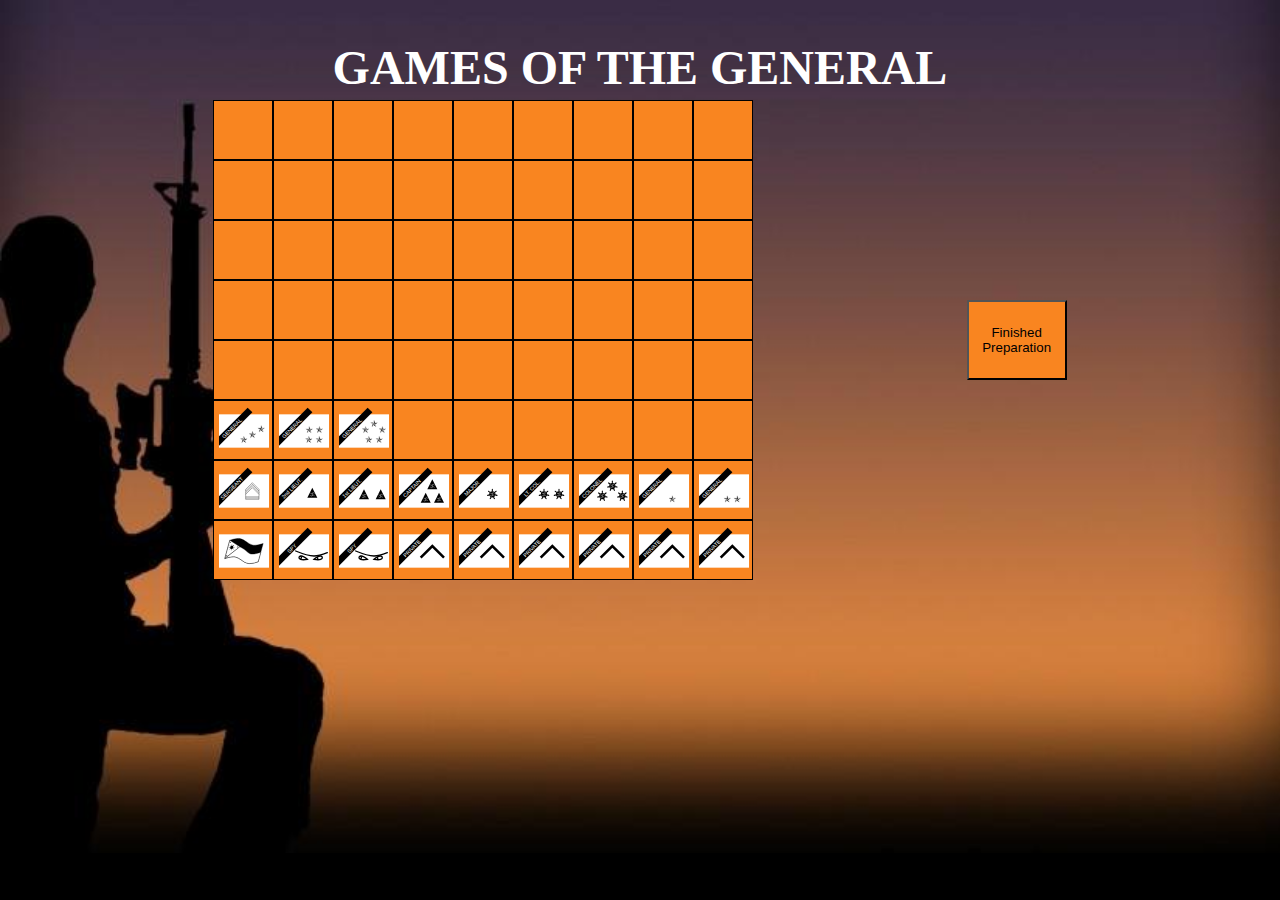
==== game.html @ ac682518 ""added other pages"" ====
<!DOCTYPE html>
<html lang="en">
<head>
    <meta charset="UTF-8">
    <meta name="viewport" content="width=device-width, initial-scale=1.0">
    <link rel="stylesheet" href="style.css">
    <title>Document</title>
</head>
<body>
    <h1 id="GOTG">GAMES OF THE GENERAL</h1>
    <div id="mainContainer">
        <div id="board"></div>
        <div id="buttonDiv">
             <button id="finishedPrep" onclick="finishedPrep()">Finished Preparation</button>
             <button id="nextTurn" onclick="revealPieces()">Next Turn </button>
             <span id="playerTurn">white</span>
         </div>
     </div>

      
    <script src="pieces.js"></script>
    <script src="main.js"></script>   
</body>
</html>
---- style.css ----
* {
    padding: 0;
    margin: 0;
    box-sizing: border-box;
}

body {
    background-image: url("./background/gotg-bg.jpg");
    background-size: cover;
    background-color: black;
    background-repeat: no-repeat;
    display: flex;
    flex-direction: column;
    justify-content: center;
    align-items: center;
    
}

h1 {
    height: 100px;
    width: 100vw;
    color: white;
    font-size: 48px;
    text-align: center;
    line-height: 15vh;
}

#mainContainer {
    width: 100vw;
    display: flex;
    justify-content: space-evenly;
    align-items: center;
}

#board {
    width: 540px;
    height: 480px;
    background-color: rgb(249, 133, 32);
    display: grid;
    grid-template-columns: 1fr 1fr 1fr 1fr 1fr 1fr 1fr 1fr 1fr;
    grid-template-rows: 1fr 1fr 1fr 1fr 1fr 1fr 1fr 1fr;
}

#board .square {
    width: 60px;
    height: 60px;
    border: 1px solid black;
    position: relative;
    
}

#board img {
    height: 50px;
    width: 50px;
    position: relative;
    z-index: -9;
    margin-top: 5px;
    margin-left: 5px;
}


#board svg {
    height: 40px;
    width: 50px;
    position: relative;
    z-index: -8;
}
#board path {
    position: relative;
    z-index: -10;
}

#board .piece {
    position: relative;
    z-index: 9;
    height: 60px;
    width: 60px;
}

#board .pureblack, #board .purewhite {
    position: absolute;
    z-index: 10;
    top: 5px;
    left: 5px;
}
#buttonDiv {
    height: 250px;
    display: flex;
    flex-direction: column;
    justify-content: space-evenly;
    align-items: center;
}

#buttonDiv #finishedPrep, #buttonDiv #nextTurn{
    height: 80px;
    width: 100px;
    background-color: rgb(249, 133, 32);
    
}

#buttonDiv #playerTurn {
    height: 80px;
    width: 100px;
    background-color: #EEE;
    color: #111;
    display: flex;
    justify-content: center;
    align-items: center;
}

#formDiv {
    height: 400px;
    display: flex;
    flex-direction: column;
    justify-content: space-around;
    align-items: center;
}

#formDiv form {
    height: 100px;
    width: 200px;

    display: flex;
    justify-content: center;

}

#formDiv form input {
    width: 200px;
    font-size: 24px;
    background-color: rgb(249, 133, 32);

}

#history, #howtoplay {
    width: 80vw;
    font-size: 24px;
    background-color: rgb(249,133,32);
    padding: 20px;
}

#objectives, #equipments, #gameplay {
    border-bottom: 5px solid black;
    margin-top: 10px;
    margin-bottom: 10px;
}

#howtoplay nav {
    display: flex;
    justify-content: space-around;
    align-items: center;
    padding: 10px;
    border-bottom: 5px solid black;
}

#tablediv {
    display: flex;
    justify-content: center;
    align-items: center;
    margin-top: 40px;
}
#howtoplay table {
    text-align: center;
}

#howtoplay table .tableimg {
    display: flex;
    justify-content: flex-end;
    align-items: center;
    margin: 10px;
}


#howtoplay table td,#howtoplay table th{
    width: 200px;
}

#howtoplay #equipments img {
    height: 50px;
    width: 80px;
    margin: 10px;
}

#history p, #howtoplay p {
    margin-top: 5px;
    margin-bottom: 5px;
}

.invisible {
    display: none !important;
}

.zeroopacity {
    opacity: 0;
}
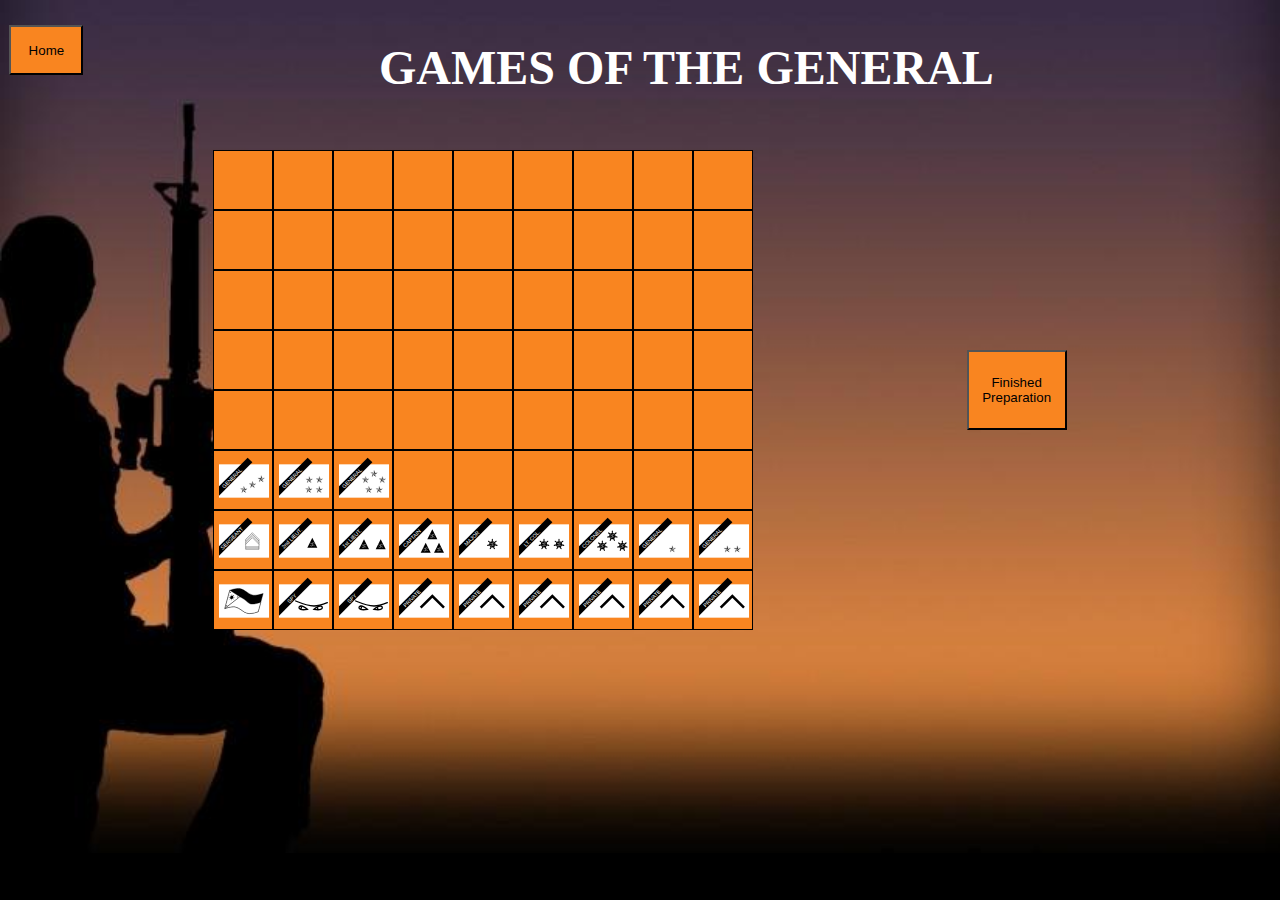
==== commit 4697e078: "added home button" ====
--- a/game.html
+++ b/game.html
@@ -7,7 +7,12 @@
     <title>Document</title>
 </head>
 <body>
-    <h1 id="GOTG">GAMES OF THE GENERAL</h1>
+    <div id="h1div">
+        <form action="index.html" id="h1form">
+            <input type="submit" value="Home" />
+        </form>
+        <h1 id="GOTG">GAMES OF THE GENERAL</h1>
+    </div>
     <div id="mainContainer">
         <div id="board"></div>
         <div id="buttonDiv">
--- a/style.css
+++ b/style.css
@@ -16,6 +16,28 @@
     
 }
 
+
+#h1div {
+    width: 100vw;
+    display: flex;
+    justify-content: center;
+    margin-bottom: 50px;
+}
+
+#h1form {
+    width: 100px;
+    display: flex;
+    justify-content: center;
+    align-items: center;
+
+}
+
+#h1form input{
+    height: 50px;
+    width: 80%;
+    background-color: rgb(249, 133, 32);
+
+}
 h1 {
     height: 100px;
     width: 100vw;
